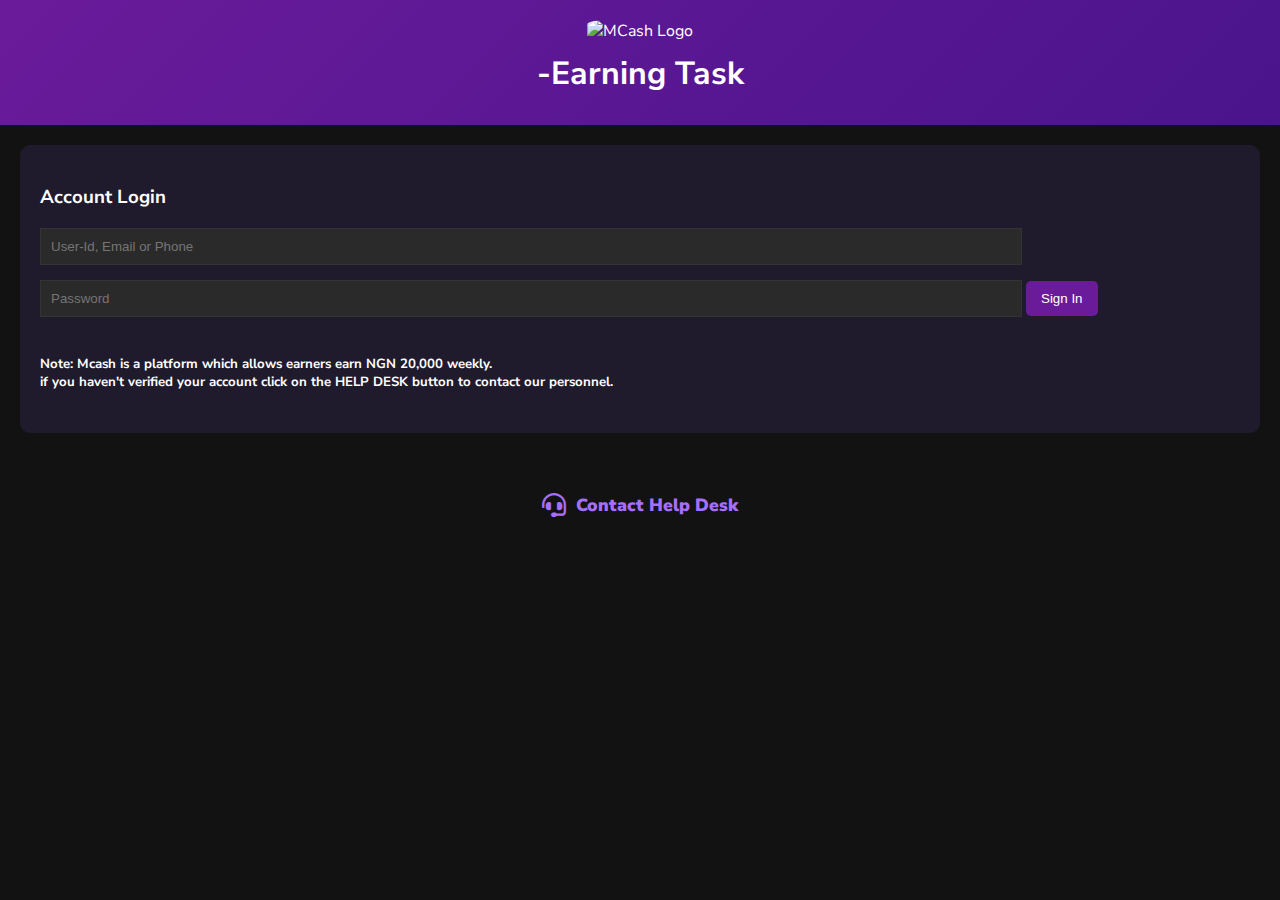
==== index.html @ fbed36e9 "new changes" ====
<!DOCTYPE html>
<html lang="en">
<head>
    <meta charset="UTF-8">
    <meta name="viewport" content="width=device-width, initial-scale=1.0">
    <link rel="stylesheet" href="https://fonts.googleapis.com/css?family=Nunito+Sans:300,400,600,700">
    <link rel="stylesheet" href="https://cdnjs.cloudflare.com/ajax/libs/font-awesome/6.0.0-beta3/css/all.min.css">

    <title>Document</title>
    <link rel="stylesheet" href="style.css">
    <script src="script.js" defer> </script>
</head>
<body>
     <!-- Header -->
     <div class="header">
        <img src="c:\Users\HP\Documents\Mcash\Mash.png" alt="MCash Logo">
        <h1>-Earning Task</h1>
    </div>
    <!-- Login Interface -->
    <div class="main-container active">
        <div class="card">
            <h3>Account Login</h3>
            <form onsubmit="validateLogin(event)">
                <input type="text" id="login-username" class="form-control" placeholder="User-Id, Email or Phone">
                <input type="password" id="login-password" class="form-control" placeholder="Password">
                <button type="submit" class="btn btn-primary btn-block">Sign In</button>
            </form>
            
            <h5>Note: Mcash is a platform which allows earners earn NGN 20,000 weekly.
            <br>if you haven't verified your account click on the HELP DESK button to contact our personnel.</h5>
        </div>
    </div>
    <!-- Dashboard Interface -->
    <div class="dashboard-container">
        <div class="card">
            <h3><left >Welcome to MCash Dashboard</left ></h3>
             <h3><left>Once you Sign in, it is very importantsnot to log out from the website<br>else you will might lose all your asset.<br>don't share your login with anyone.</left></h3>

        </div>
        <div class="earnings-box">
            <h3 style="text-align: left;">Total Earnings</h3>
            <h1><p id="total-earnings" style="text-align: left;">NGN
0.00</p></h1>
           
            
 <div class="withdrawal">
        <div class="withdrawal-modal-content">
            <h4>Select Withdrawal Amount:</h4>
            <button onclick="confirmWithdrawal(1000)"> NGN
1000</button>
            <button onclick="confirmWithdrawal(5000)"> NGN
5000</button>
            <button onclick="confirmWithdrawal(10000)"> NGN
10000</button>
            <button onclick="confirmWithdrawal(50000)"> NGN
50000</button>
            <button onclick="confirmWithdrawal(100000)"> NGN
100000</button>
            <button onclick="showWithdrawalModal()">Cancel</button>
        </div>
    </div>
</div>

             <div>
  <left> <h1>Withdrawal Instructions:</h1> </left>
<h4>Minimum withdrawal amount is NGN
1000
<br>Maximum withdrawal amount is NGN
10000000</h4>
<h4>You can only withdraw cash 1 times a day.<br> Please check carefully whether the information is entered correctly.<br>If the withdrawal is not received, please contact customer service</h4></left>
</div>
        <div class="tasks-box">
            <h4>Perform Tasks to Earn</h4>
            <h3>Section 1:</h3>
            <div class="task-item"
                <span><strong>Watch a Video:</strong></span><p>To perform this task, click on the  accept button below to watch a video and earn NGN
50</p>
                <button onclick="completeTask(50)">Accept</button>
                <button onclick="imcompleteTask(0)">Cancel</button>
            </div>
            <div class="task-item">
                <span><strong>Share a Post:</strong></span><p>To perform this task, click on the  accept button below to Share a Post and earn NGN
30</p>
                <button onclick="completeTask(30)">Accept</button>
                <button onclick="imcompleteTask(0)">Cancel</button>
            </div>
            <div class="task-item">
                <span><strong>Complete a Survey:<strong></span><p>To perform this task, click on the  accept button below to Complete a Survey and earn NGN
10</p>
                <button onclick="completeTask(10)" >Accept</button>
                <button onclick="imcompleteTask(0)">Cancel</button>
            </div>
            <h3>Section 2:</h3>
             <div class="task-item">
                <span><strong>Watch a Video:</strong></span><p>To perform this task, click on the  accept button below to watch a video and earn NGN 100 </p>

                <button onclick="completeTask(100)">Accept</button>
                <button onclick="imcompleteTask(0)">Cancel</button>
            </div>
            <div class="task-item">
                <span><strong>Share a Post:</strong></span><p>To perform this task, click on the  accept button below to Share a Post and earn NGN
30</p>
                <button onclick="completeTask(30)">Accept</button>
                <button onclick="imcompleteTask(0)">Cancel</button>
            </div>
            <div class="task-item">
                <span><strong>Complete a Survey:<strong></span><p>To perform this task, click on the  accept button below to Complete a Survey and earn NGN
10</p>
                <button onclick="completeTask(10)" >Accept</button>
                <button onclick="imcompleteTask(0)">Cancel</button>
            </div>
        </div>
        <div class="tab-bar">
            <div class="tab" onclick="showPromotion()">
                <i class="fas fa-bullhorn"></i>
                <p>Promotion</p>
            </div>
            <div class="tab active">
                <i class="fas fa-home"></i>
                <p>Home</p>
            </div>
            <div class="tab" onclick="switchToProfile()">
                <i class="fas fa-user"></i>
                <p>Me</p>
            </div>
        </div>
    </div>
    <!-- Promotion Interface -->
    <div class="promotion-container">
        <div class="promotion-container-content">
            <h4><strong>Referral Code:</strong></h4>
            <input type="text" id="promotion-link" readonly>
            <button class="btn-primary" onclick="copyToClipboard()">Copy Link</button>
            <h4><strong><p style="text-align: left;">Invitation Steps:</strong></h4><p style="text-align: left;">

1. Click the "Copy" button to copy the link or choose other sharing methods.<br>

2. Share the link with your friends and make sure they register using the link you shared.<br>

3. After your friends register and complete the task, you will receive additional rebates.</p>
            
        </div>
        <div class="tab-bar">
            <div class="tab" onclick="showPromotion()">
                <i class="fas fa-bullhorn"></i>
                <p>Promotion</p>
            </div>
            <div class="tab" onclick="switchToDashboard()">
                <i class="fas fa-home"></i>
                <p>Home</p>
            </div>
            <div class="tab" onclick="switchToProfile()">
                <i class="fas fa-user"></i>
                <p>Me</p>
            </div>
        </div>
    </div>
    <!-- Profile Interface -->
    <div class="profile-container">
        <div class="card">
            <h3>Profile</h3>
            <p><strong>Email:</strong> <span id="profile-email"></span></p>
            <button class="btn-secondary" onclick="updateEmail()">Update Email</button>
            <!-- Bank Details Form -->
            <div id="bank-details-form">
                <h4>Bank Details</h4>
                <input type="text" id="bank-name" class="form-control" placeholder="Bank Name">
                <input type="text" id="account-number" class="form-control" placeholder="Account Number">
                <input type="text" id="holder-name" class="form-control" placeholder="Account Holder's Name">
                <button class="btn-primary" onclick="saveBankDetails()">Save Bank Details</button>
            </div>
        
            <!-- Bank Details Display -->
            <div id="bank-details-display" style="display: show;">
                <p><strong>Bank Name:</strong> <span id="bank-name-display"></span></p>
                <p><strong>Account Number:</strong> <span id="bank-account-number-display"></span></p>
                <p><strong>Account Holder's Name:</strong> <span id="bank-holder-name-display"></span></p>
                <button class="btn-secondary" id="update-bank-details" onclick="updateBankDetails()" style="display: none;">Update Bank Details</button>
            </div>
            <button class="btn-secondary" onclick="switchToDashboard()">Back</button>
            <button class="btn-primary" onclick="showLogoutModal()">Log Out</button>
        </div>
    </div>
    <!-- Logout Confirmation Modal -->
    <div class="modal">
        <div class="modal-content">
            <h4>ARE YOU SURE YOU WANT TO LOG OUT OF MCASH?</h4>
            <button class="btn btn-yes" onclick="logout()">Yes</button>
            <button class="btn btn-no" onclick="hideLogoutModal()">No</button>
        </div>
        
    </div>
    <p class="help-contact">
        <a href="https://mail.google.com/mail/?view=cm&fs=1&to=mcashshare@gmail.com" target="_blank">

            <i class="fas fa-headset"></i>
            <strong>Contact Help Desk</strong>
        </a>
    </p>
</body>
</html>
---- style.css ----
body {
    background-color: #121212;
    font-family: 'Nunito Sans', sans-serif;
    color: #fff;
    margin: 0;
}
.header {
    text-align: center;
    padding: 20px;
    background: linear-gradient(135deg, #6a1b9a, #4a148c);
    color: #fff;
}
.header img {
    width: 100px;
    border-radius: 20%;
}
.header h1 {
    margin: 10px 0;
}
.main-container, .dashboard-container, .profile-container, .promotion-container {
    padding: 20px;
    display: none;
}
.main-container.active, .dashboard-container.active, .profile-container.active, .promotion-container.active {
    display: block;
}
.card {
    background: #1f1b2c;
    border-radius: 10px;
    padding: 20px;
    margin-bottom: 20px;
}
.form-control {
    width: 80%;
    padding: 10px;
    margin-bottom: 15px;
    border: 1px solid #333;
    background: #2a2a2a;
    color: #fff;
}
.btn-primary, .btn-secondary {
    background: #6a1b9a;
    border: none;
    padding: 10px 15px;
    color: #fff;
    border-radius: 5px;
}
.btn-primary:hover, .btn-secondary:hover {
    background: #8e24aa;
}
.tab-bar {
    position: fixed;
    bottom: 0;
    left: 0;
    width: 100%;
    height: 60px;
    background: #1f1b2c;
    display: flex;
    justify-content: space-around;
    align-items: center;
    box-shadow: 0 -4px 10px rgba(0, 0, 0, 0.5);
}
.tab-bar .tab {
    text-align: center;
    color: #cfcfcf;
    font-size: 0.8rem;
}
.tab-bar .tab i {
    font-size: 1.5rem;
    color: #a76fff;
}
.tab-bar .tab.active i {
    color: #6a1b9a;
}
/* Modal */
.modal {
    display: none;
    position: fixed;
    top: 0;
    left: 0;
    width: 100%;
    height: 100%;
    background: rgba(0, 0, 0, 0.7);
    justify-content: center;
    align-items: center;
    z-index: 1000;
}
.modal-content {
    background: #1f1b2c;
    padding: 20px;
    border-radius: 10px;
    text-align: center;
    color: #fff;
}
.modal-content h4 {
    color: #a76fff;
    margin-bottom: 10px;
}
.modal-content .btn {
    margin: 5px;
    padding: 10px 20px;
    border-radius: 5px;
    font-size: 1rem;
}
.btn-yes {
    background: #ff5252;
}
.btn-yes:hover {
    background: #ff1744;
}
.btn-no {
    background: #6a1b9a;
}
.btn-no:hover {
    background: #8e24aa;
}
/* Help Contact Styling */
.help-contact {
    display: flex;
    align-items: center;
    justify-content: center;
    margin-top: 20px;
}
.help-contact a {
    color: #a76fff;
    text-decoration: none;
    font-size: 1.1rem;
    display: flex;
    align-items: center;
    font-weight: 600;
    transition: color 0.3s;
}
.help-contact a:hover {
    color: #ff5252;
}
.help-contact i {
    margin-right: 10px;
    font-size: 1.5rem;
}
.earnings-box {
    background: #2a2a2a;
    padding: 20px;
    border-radius: 10px;
    margin-bottom: 20px;
    text-align: center;
}
.earnings-box h3 {
    color: #a76fff;
    margin-bottom: 10px;
}
.tasks-box {
    background: #2a2a2a;
    padding: 20px;
    border-radius: 10px;
    margin-bottom: 20px;
}
.tasks-box h4 {
    color: #ff5252;
}
.task-item {
    display: incline-block;
    justify-content: space-between;
    margin-bottom: 10px;
    padding: 10px;
    border: 1px solid #333;
    border-radius: 5px;
}
.task-item button {
    background:rgb(54, 5, 85);
    border: 20px;
    padding: 5px 10px;
    color: #fff;
    border-radius: 5px;
    cursor: pointer;
}
 .task-item button:hover {
    background: #8e24aa;
}
/* Help Contact Styling */
.withdrawal button {
    background-color: #6a1b9a; /* Primary background color */
    color: #fff; /* Text color */
    padding: 12px 20px; /* Padding for better spacing */
    border: none; /* Remove default border */
    border-radius: 5px; /* Rounded corners */
    font-size: 1rem; /* Font size */
    cursor: pointer; /* Pointer cursor on hover */
    transition: background-color 0.3s ease, transform 0.2s ease; /* Smooth transition for background and transform */
    display: inline-block; /* Aligns the button correctly */
    margin-top: 20px; /* Space above the button */
}
.withdrawal button:hover {
    background-color: #8e24aa; /* Darker shade on hover */
    transform: translateY(-2px); /* Slight lift effect on hover */
}
.withdrawal button:focus {
    outline: none; /* Remove outline on focus */
    box-shadow: 0 0 5px rgba(106, 27, 154, 0.5); /* Add shadow effect on focus */
}
/* Promotion Container */
.promotion-container {
    display: none;
}
.promotion-container.active {
    display: block;
}
.promotion-container-content {
    background: #1f1b2c;
    padding: 20px;
    border-radius: 10px;
    text-align: center;
    color: #fff;
}
.promotion-container-content input {
    width: 70%;
    padding: 10px;
    margin-bottom: 10px;
    border: 1px solid #333;
    background: #2a2a2a;
    color: #fff;
}
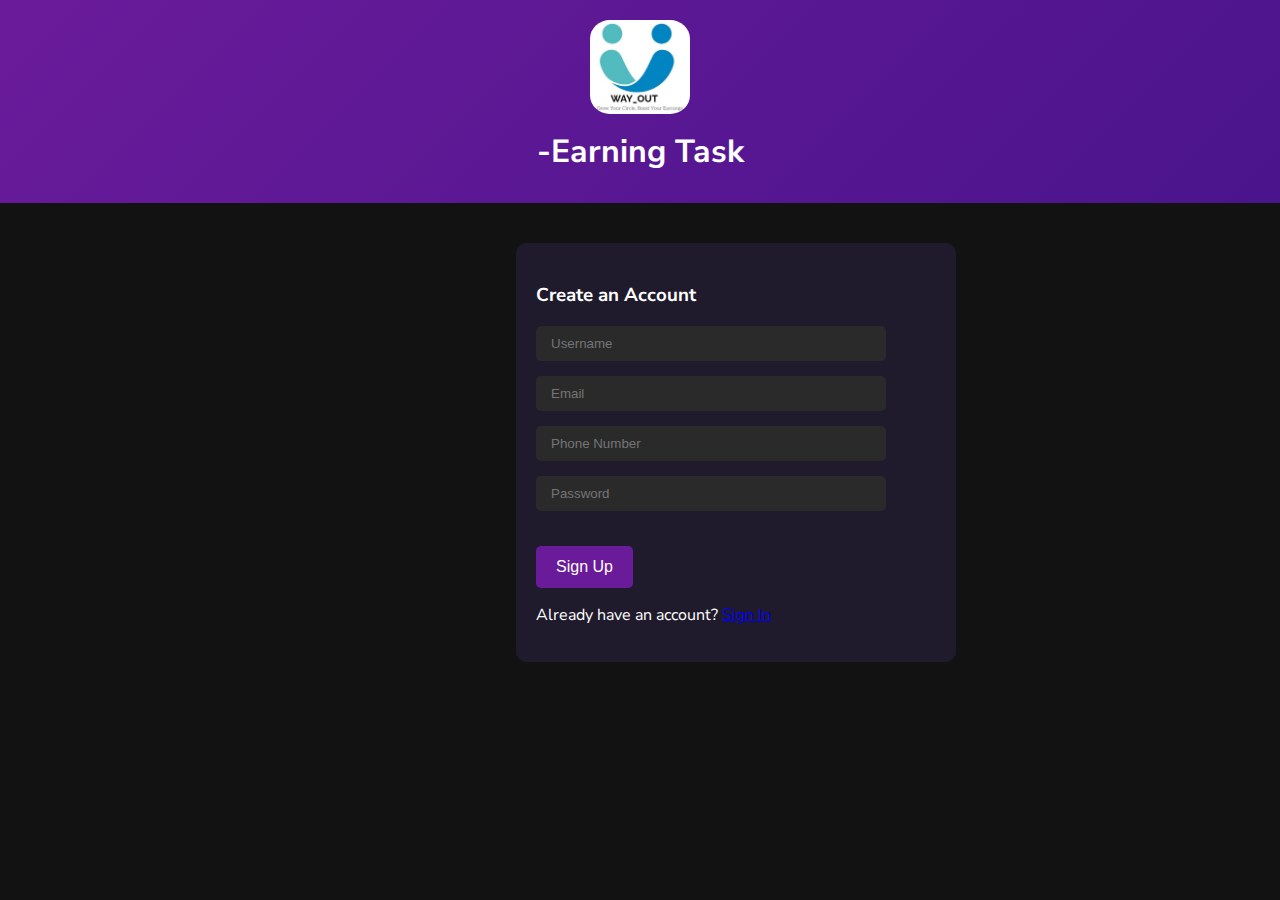
==== commit 2f4e3219: "new edit" ====
--- a/index.html
+++ b/index.html
@@ -5,197 +5,45 @@
     <meta name="viewport" content="width=device-width, initial-scale=1.0">
     <link rel="stylesheet" href="https://fonts.googleapis.com/css?family=Nunito+Sans:300,400,600,700">
     <link rel="stylesheet" href="https://cdnjs.cloudflare.com/ajax/libs/font-awesome/6.0.0-beta3/css/all.min.css">
-
-    <title>Document</title>
+<link rel="shortcut icon" href="logo.jpg" type="image/x-icon">
+    <title>WAY_Out</title>
     <link rel="stylesheet" href="style.css">
     <script src="script.js" defer> </script>
 </head>
 <body>
      <!-- Header -->
      <div class="header">
-        <img src="c:\Users\HP\Documents\Mcash\Mash.png" alt="MCash Logo">
+        <img src="logo.jpg" alt="MCash Logo">
         <h1>-Earning Task</h1>
     </div>
-    <!-- Login Interface -->
-    <div class="main-container active">
-        <div class="card">
-            <h3>Account Login</h3>
-            <form onsubmit="validateLogin(event)">
-                <input type="text" id="login-username" class="form-control" placeholder="User-Id, Email or Phone">
-                <input type="password" id="login-password" class="form-control" placeholder="Password">
-                <button type="submit" class="btn btn-primary btn-block">Sign In</button>
-            </form>
-            
-            <h5>Note: Mcash is a platform which allows earners earn NGN 20,000 weekly.
-            <br>if you haven't verified your account click on the HELP DESK button to contact our personnel.</h5>
-        </div>
-    </div>
-    <!-- Dashboard Interface -->
-    <div class="dashboard-container">
-        <div class="card">
-            <h3><left >Welcome to MCash Dashboard</left ></h3>
-             <h3><left>Once you Sign in, it is very importantsnot to log out from the website<br>else you will might lose all your asset.<br>don't share your login with anyone.</left></h3>
-
-        </div>
-        <div class="earnings-box">
-            <h3 style="text-align: left;">Total Earnings</h3>
-            <h1><p id="total-earnings" style="text-align: left;">NGN
-0.00</p></h1>
-           
-            
- <div class="withdrawal">
-        <div class="withdrawal-modal-content">
-            <h4>Select Withdrawal Amount:</h4>
-            <button onclick="confirmWithdrawal(1000)"> NGN
-1000</button>
-            <button onclick="confirmWithdrawal(5000)"> NGN
-5000</button>
-            <button onclick="confirmWithdrawal(10000)"> NGN
-10000</button>
-            <button onclick="confirmWithdrawal(50000)"> NGN
-50000</button>
-            <button onclick="confirmWithdrawal(100000)"> NGN
-100000</button>
-            <button onclick="showWithdrawalModal()">Cancel</button>
-        </div>
+   <!-- Registration interface -->
+   <div class="registration-container active" id="registration-container">
+    <div class="card">
+        <h3>Create an Account</h3>
+        <form onsubmit="registerUser(event)">
+            <input type="text" id="register-username" class="form-control" placeholder="Username" required>
+            <input type="email" id="register-email" class="form-control" placeholder="Email" required>
+            <input type="tel" id="register-phone" class="form-control" placeholder="Phone Number" required>
+            <input type="password" id="register-password" class="form-control" placeholder="Password" required>
+            <button type="submit" class="btn btn-primary btn-block">Sign Up</button>
+        </form>
+        <p>Already have an account? <a href="login.html">Sign In</a></p>
     </div>
 </div>
-
-             <div>
-  <left> <h1>Withdrawal Instructions:</h1> </left>
-<h4>Minimum withdrawal amount is NGN
-1000
-<br>Maximum withdrawal amount is NGN
-10000000</h4>
-<h4>You can only withdraw cash 1 times a day.<br> Please check carefully whether the information is entered correctly.<br>If the withdrawal is not received, please contact customer service</h4></left>
-</div>
-        <div class="tasks-box">
-            <h4>Perform Tasks to Earn</h4>
-            <h3>Section 1:</h3>
-            <div class="task-item"
-                <span><strong>Watch a Video:</strong></span><p>To perform this task, click on the  accept button below to watch a video and earn NGN
-50</p>
-                <button onclick="completeTask(50)">Accept</button>
-                <button onclick="imcompleteTask(0)">Cancel</button>
-            </div>
-            <div class="task-item">
-                <span><strong>Share a Post:</strong></span><p>To perform this task, click on the  accept button below to Share a Post and earn NGN
-30</p>
-                <button onclick="completeTask(30)">Accept</button>
-                <button onclick="imcompleteTask(0)">Cancel</button>
-            </div>
-            <div class="task-item">
-                <span><strong>Complete a Survey:<strong></span><p>To perform this task, click on the  accept button below to Complete a Survey and earn NGN
-10</p>
-                <button onclick="completeTask(10)" >Accept</button>
-                <button onclick="imcompleteTask(0)">Cancel</button>
-            </div>
-            <h3>Section 2:</h3>
-             <div class="task-item">
-                <span><strong>Watch a Video:</strong></span><p>To perform this task, click on the  accept button below to watch a video and earn NGN 100 </p>
-
-                <button onclick="completeTask(100)">Accept</button>
-                <button onclick="imcompleteTask(0)">Cancel</button>
-            </div>
-            <div class="task-item">
-                <span><strong>Share a Post:</strong></span><p>To perform this task, click on the  accept button below to Share a Post and earn NGN
-30</p>
-                <button onclick="completeTask(30)">Accept</button>
-                <button onclick="imcompleteTask(0)">Cancel</button>
-            </div>
-            <div class="task-item">
-                <span><strong>Complete a Survey:<strong></span><p>To perform this task, click on the  accept button below to Complete a Survey and earn NGN
-10</p>
-                <button onclick="completeTask(10)" >Accept</button>
-                <button onclick="imcompleteTask(0)">Cancel</button>
-            </div>
-        </div>
-        <div class="tab-bar">
-            <div class="tab" onclick="showPromotion()">
-                <i class="fas fa-bullhorn"></i>
-                <p>Promotion</p>
-            </div>
-            <div class="tab active">
-                <i class="fas fa-home"></i>
-                <p>Home</p>
-            </div>
-            <div class="tab" onclick="switchToProfile()">
-                <i class="fas fa-user"></i>
-                <p>Me</p>
-            </div>
-        </div>
-    </div>
+    <!-- Login Interface -->
+    
+    <!-- Dashboard Interface -->
+   
     <!-- Promotion Interface -->
-    <div class="promotion-container">
-        <div class="promotion-container-content">
-            <h4><strong>Referral Code:</strong></h4>
-            <input type="text" id="promotion-link" readonly>
-            <button class="btn-primary" onclick="copyToClipboard()">Copy Link</button>
-            <h4><strong><p style="text-align: left;">Invitation Steps:</strong></h4><p style="text-align: left;">
-
-1. Click the "Copy" button to copy the link or choose other sharing methods.<br>
-
-2. Share the link with your friends and make sure they register using the link you shared.<br>
-
-3. After your friends register and complete the task, you will receive additional rebates.</p>
+    
+    <!-- Profile Interface -->
+    <!--  -->
+            <!-- Bank Details Form -->
             
-        </div>
-        <div class="tab-bar">
-            <div class="tab" onclick="showPromotion()">
-                <i class="fas fa-bullhorn"></i>
-                <p>Promotion</p>
-            </div>
-            <div class="tab" onclick="switchToDashboard()">
-                <i class="fas fa-home"></i>
-                <p>Home</p>
-            </div>
-            <div class="tab" onclick="switchToProfile()">
-                <i class="fas fa-user"></i>
-                <p>Me</p>
-            </div>
-        </div>
-    </div>
-    <!-- Profile Interface -->
-    <div class="profile-container">
-        <div class="card">
-            <h3>Profile</h3>
-            <p><strong>Email:</strong> <span id="profile-email"></span></p>
-            <button class="btn-secondary" onclick="updateEmail()">Update Email</button>
-            <!-- Bank Details Form -->
-            <div id="bank-details-form">
-                <h4>Bank Details</h4>
-                <input type="text" id="bank-name" class="form-control" placeholder="Bank Name">
-                <input type="text" id="account-number" class="form-control" placeholder="Account Number">
-                <input type="text" id="holder-name" class="form-control" placeholder="Account Holder's Name">
-                <button class="btn-primary" onclick="saveBankDetails()">Save Bank Details</button>
-            </div>
         
             <!-- Bank Details Display -->
-            <div id="bank-details-display" style="display: show;">
-                <p><strong>Bank Name:</strong> <span id="bank-name-display"></span></p>
-                <p><strong>Account Number:</strong> <span id="bank-account-number-display"></span></p>
-                <p><strong>Account Holder's Name:</strong> <span id="bank-holder-name-display"></span></p>
-                <button class="btn-secondary" id="update-bank-details" onclick="updateBankDetails()" style="display: none;">Update Bank Details</button>
-            </div>
-            <button class="btn-secondary" onclick="switchToDashboard()">Back</button>
-            <button class="btn-primary" onclick="showLogoutModal()">Log Out</button>
-        </div>
-    </div>
+           
     <!-- Logout Confirmation Modal -->
-    <div class="modal">
-        <div class="modal-content">
-            <h4>ARE YOU SURE YOU WANT TO LOG OUT OF MCASH?</h4>
-            <button class="btn btn-yes" onclick="logout()">Yes</button>
-            <button class="btn btn-no" onclick="hideLogoutModal()">No</button>
-        </div>
-        
-    </div>
-    <p class="help-contact">
-        <a href="https://mail.google.com/mail/?view=cm&fs=1&to=mcashshare@gmail.com" target="_blank">
-
-            <i class="fas fa-headset"></i>
-            <strong>Contact Help Desk</strong>
-        </a>
-    </p>
+    
 </body>
 </html>--- a/style.css
+++ b/style.css
@@ -17,18 +17,25 @@
 .header h1 {
     margin: 10px 0;
 }
-.main-container, .dashboard-container, .profile-container, .promotion-container {
+.registration-container {
     padding: 20px;
     display: none;
 }
-.main-container.active, .dashboard-container.active, .profile-container.active, .promotion-container.active {
+.registration-container.active,.main-container.active, .dashboard-container.active, .profile-container.active, .promotion-container.active {
     display: block;
 }
 .card {
     background: #1f1b2c;
     border-radius: 10px;
     padding: 20px;
+    width: 400px;
     margin-bottom: 20px;
+    margin-left: 40%;
+    margin-top: 20px;
+    display: flex;
+    flex-direction: column;
+    
+    
 }
 .form-control {
     width: 80%;
@@ -36,10 +43,6 @@
     margin-bottom: 15px;
     border: 1px solid #333;
     background: #2a2a2a;
-    color: #fff;
-}
-.btn-primary, .btn-secondary {
-    background: #6a1b9a;
     border: none;
     padding: 10px 15px;
     color: #fff;
@@ -60,6 +63,10 @@
     align-items: center;
     box-shadow: 0 -4px 10px rgba(0, 0, 0, 0.5);
 }
+/* .tab-bar .tab > p{
+    text-decoration: none;
+    color:#cfcfcf; ;
+} */
 .tab-bar .tab {
     text-align: center;
     color: #cfcfcf;
@@ -68,6 +75,10 @@
 .tab-bar .tab i {
     font-size: 1.5rem;
     color: #a76fff;
+}
+.tab-bar .tab i:hover {
+    
+    color: #6a1b9a;
 }
 .tab-bar .tab.active i {
     color: #6a1b9a;
@@ -175,6 +186,18 @@
 }
  .task-item button:hover {
     background: #8e24aa;
+}
+button {
+    background-color: #6a1b9a; /* Primary background color */
+    color: #fff; /* Text color */
+    padding: 12px 20px; /* Padding for better spacing */
+    border: none; /* Remove default border */
+    border-radius: 5px; /* Rounded corners */
+    font-size: 1rem; /* Font size */
+    cursor: pointer; /* Pointer cursor on hover */
+    transition: background-color 0.3s ease, transform 0.2s ease; /* Smooth transition for background and transform */
+    display: inline-block; /* Aligns the button correctly */
+    margin-top: 20px; /* Space above the button */
 }
 /* Help Contact Styling */
 .withdrawal button {
@@ -198,9 +221,9 @@
     box-shadow: 0 0 5px rgba(106, 27, 154, 0.5); /* Add shadow effect on focus */
 }
 /* Promotion Container */
-.promotion-container {
+/* .promotion-container {
     display: none;
-}
+} */
 .promotion-container.active {
     display: block;
 }
@@ -218,4 +241,12 @@
     border: 1px solid #333;
     background: #2a2a2a;
     color: #fff;
+}
+
+@media all and (max-width: 768px) {
+    
+.card{
+    margin-left: 0px;
+    
+}
 }